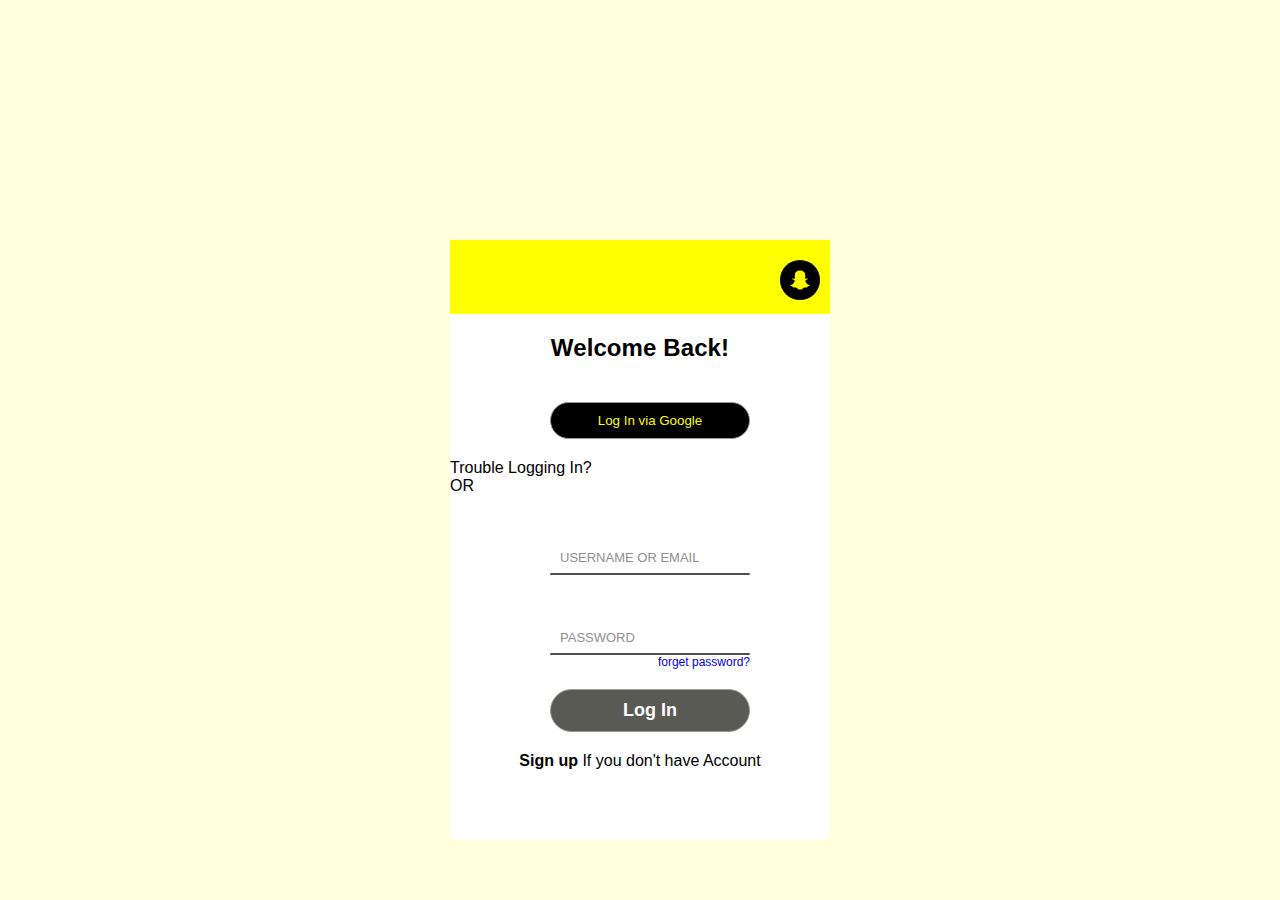
==== index.html @ 475db063 "Update and rename index2.html to index.html" ====
<!DOCTYPE html>
<html lang="en">

<head>
    <meta charset="UTF-8">
    <meta name="viewport" content="width=device-width, initial-scale=1.0">
    <title>Document</title>
    <link rel="stylesheet" href="style.css">
</head>

<body>
    <div class="box">
        <form>
            <div class="loggg">
                <img src="download.png" class="logo">
            </div>
            <h2>Welcome Back!</h2>
            <button>Log In via Google</button>
            <label>Trouble Logging In?</label>
            <div class="or">OR</div>
            <div class="inputbox">
                <input type="text" required="required">
                <span>USERNAME OR EMAIL</span>
                <i></i>
            </div>
            <div class="inputbox">
                <input type="password" required="required">
                <span>PASSWORD</span>
                <i></i>
            </div>
            <div class="links">
                <a href="#">forget password?</a>
            </div>
            <input type="submit" value="Log In" class="logg">
            <div class="lin">
                <a href="#">Sign up</a> If you don't have Account
            </div>
        </form>
    </div>

</body>

</html>
---- style.css ----
* {
    margin: 0;
    padding: 0;
    box-sizing: border-box;
    font-family: 'poppins', sans-serif;

}

body {
    display: flex;
    justify-content: center;
    align-items: center;
    min-height: 100vh;
    background: #ffd;
}

.box {
    position: absolute;
    width: 380px;
    height: 420px;
    background: #fff;
    border-radius: 8px;

}

.box form {
    position: relative;
    background: white;
    border-radius: 8px;
    z-index: 2;
    display: flex;
    flex-direction: column;
    height: 600px;

}

.box form h2 {
    text-align: center;
    letter-spacing: 0.1px;
    padding: 20px;

}

.box form .inputbox {
    position: relative;
    width: 300px;
    margin-top: 35px;

}

.box form .inputbox input {
    position: relative;
    width: 100%;
    padding: 20px 10px 10px;
    background: transparent;
    outline: none;
    border: none;
    box-shadow: none;
    transition: 0.5s;
    font-weight: bold;
    z-index: 10;
    text-align: center;


}

.box form .inputbox span {
    position: absolute;
    left: 0;
    color: #8f8f8f;
    padding: 20px 10px 10px;
    font-size: 13px;
    transition: 0.5s;
    margin-left: 100px;

}

.box form .inputbox input:focus~span,
.box form .inputbox input:valid~span {
    font-size: 10px;
    transform: translateY(-34px);
}

.box form .inputbox i {
    position: absolute;
    left: 0;
    bottom: 0;
    width: 200px;
    height: 2px;
    background: #4f504f;
    border-radius: 4px;
    margin-left: 100px;
}

.box form button {
    width: 200px;
    padding: 10px 0;
    display: flex;
    align-items: center;
    justify-content: center;
    margin: 20px;
    border-radius: 30px;
    border: 1px solid #999;
    background-color: black;
    color: yellow;
    font-weight: 500;
    cursor: pointer;
    margin-left: 100px;
}

.box form .logg {
    width: 200px;
    padding: 10px 0;
    display: flex;
    align-items: center;
    justify-content: center;
    margin: 20px;
    border-radius: 30px;
    border: 1px solid #999;
    background-color: rgb(90, 90, 85);
    color: white;
    font-weight: bold;
    cursor: pointer;
    font-size: large;
    margin-left: 100px;
}

.box form .logg:hover {
    width: 200px;
    padding: 10px 0;
    display: flex;
    align-items: center;
    justify-content: center;
    margin: 20px;
    border-radius: 30px;
    border: 1px solid #999;
    background-color: yellow;
    color: black;
    font-weight: bold;
    cursor: pointer;
    font-size: large;
    margin-left: 100px;
}

.links {
    text-align: right;
    margin-right: 80px;
    font-size: 12px;
    text-decoration: none;

}

.links a {
    text-decoration: none;
}

.lin {
    text-align: center;
}

.lin a {
    text-decoration: none;
    color: black;
    font-weight: bold;
}

.logo {
    height: 40px;
    width: 40px;
    border-radius: 50px;
    transform: translateX(330px);

}

.loggg {
    background-color: yellow;
    width: 380px;
    margin-left: 0px;
    padding-top: 20px;
    padding-bottom: 10px;


}
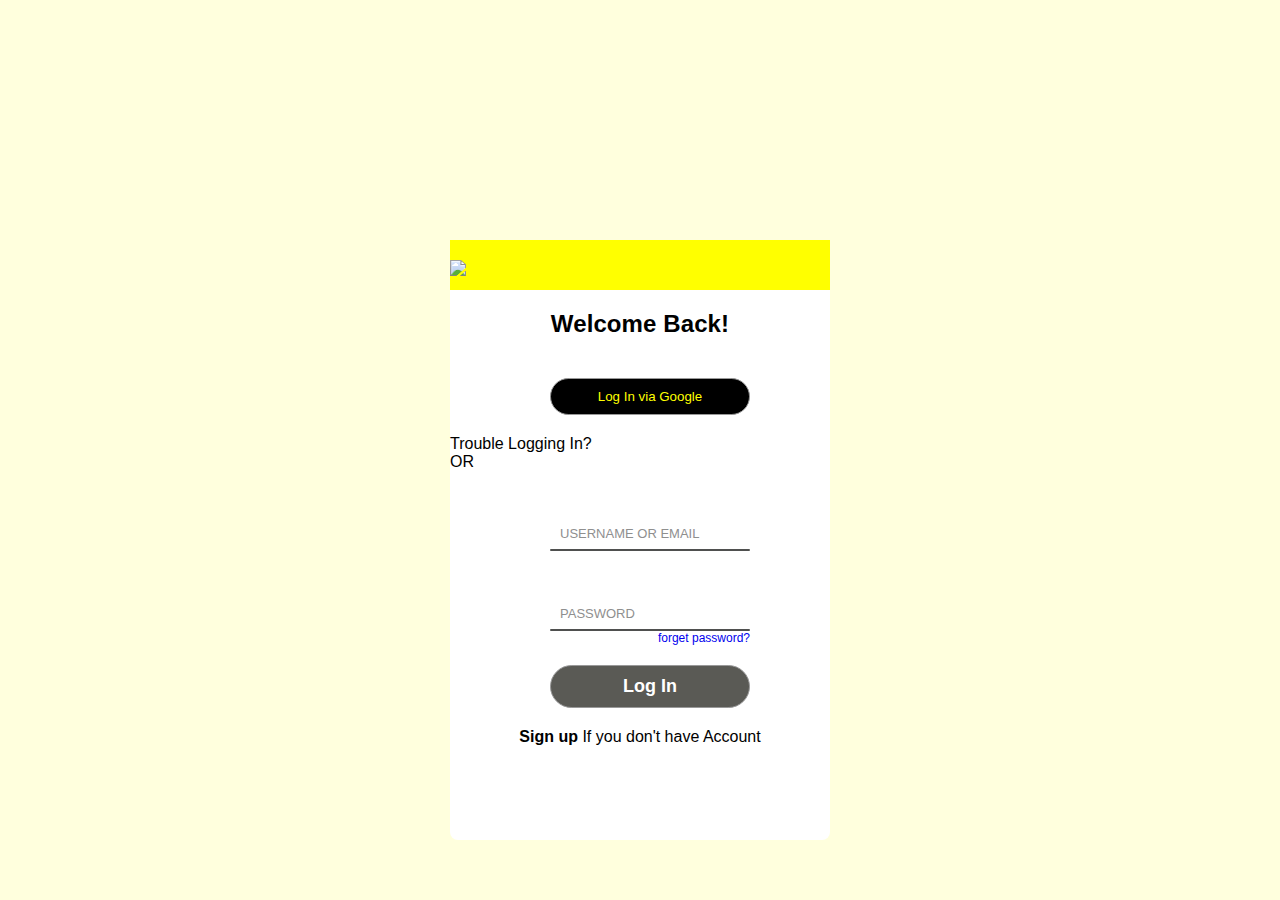
==== commit 8a5a0511: "Update index.html" ====
--- a/index.html
+++ b/index.html
@@ -12,7 +12,7 @@
     <div class="box">
         <form>
             <div class="loggg">
-                <img src="download.png" class="logo">
+                <img src="images/download.png">
             </div>
             <h2>Welcome Back!</h2>
             <button>Log In via Google</button>
